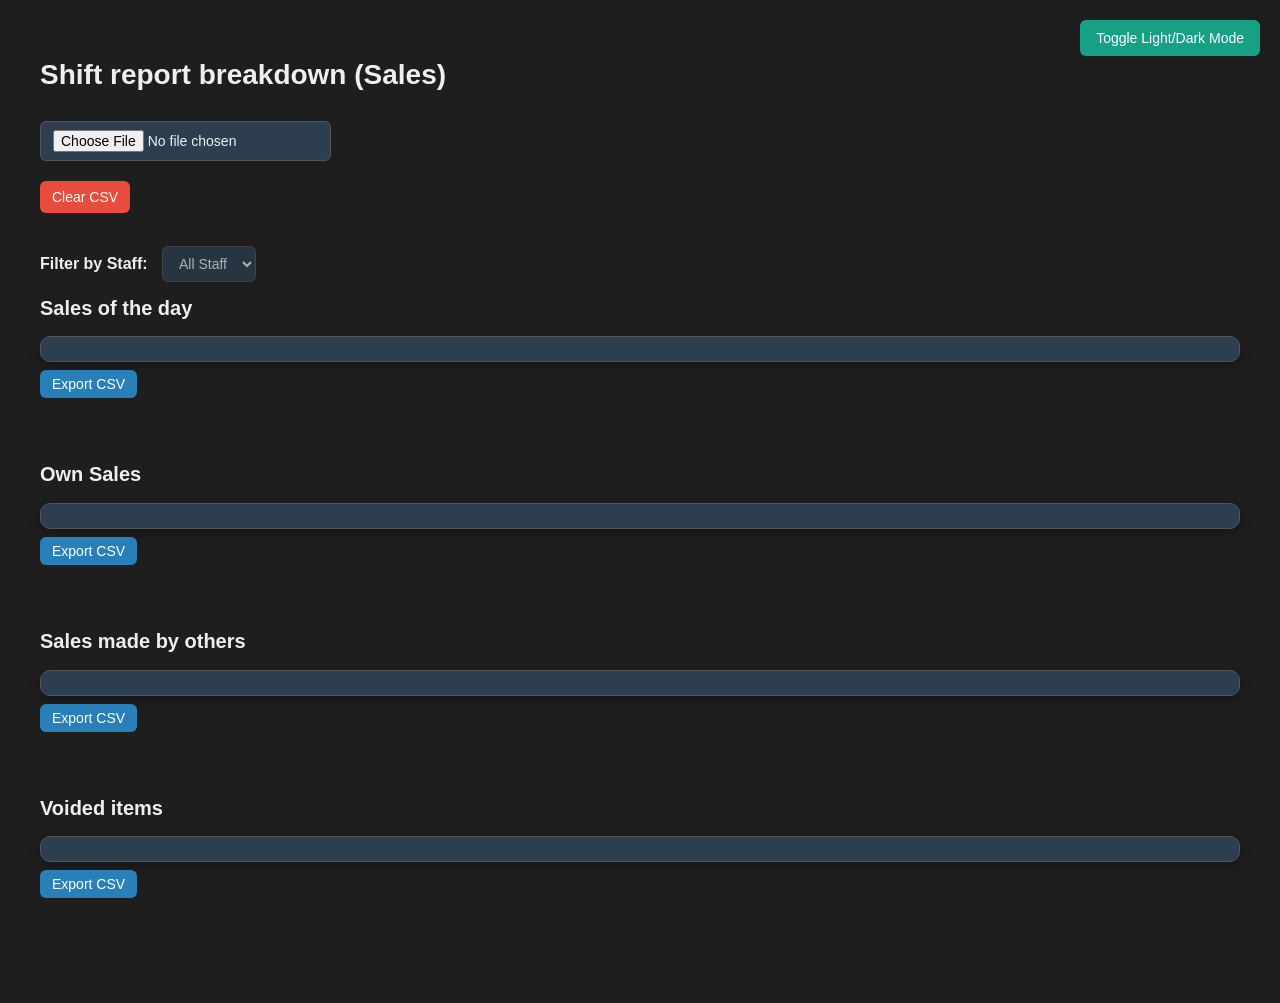
==== index.html @ 293da164 "Rename Shift report breakdown (Sales).html to index.html" ====
<!DOCTYPE html>
<html lang="en">
<head>
  <meta charset="UTF-8" />
  <title>Shift report breakdown (Sales)</title>
  <style>
    body {
      font-family: 'Segoe UI', Tahoma, Geneva, Verdana, sans-serif;
      background: #1e1e1e;
      color: #ecf0f1;
      margin: 0;
      padding: 40px;
      transition: all 0.3s ease;
    }

    h1 { margin-bottom: 30px; font-size: 28px; color: inherit; }

    input[type="file"], select, button {
      margin-bottom: 15px;
      padding: 8px 12px;
      font-size: 14px;
      border-radius: 6px;
      border: 1px solid #555;
      background-color: #2c3e50;
      color: #ecf0f1;
      transition: all 0.3s ease;
    }

    label { margin-right: 10px; font-weight: bold; }

    button#clearCsv { background-color: #e74c3c; color: #fff; border: none; cursor: pointer; display: block; margin-top: 5px; }
    button#clearCsv:hover { background-color: #c0392b; }

    button#toggleTheme { position: fixed; top: 20px; right: 20px; background-color: #16a085; color: #fff; border: none; padding: 10px 16px; border-radius: 6px; cursor: pointer; z-index: 1000; transition: all 0.3s ease; }
    button#toggleTheme:hover { background-color: #13876a; }

    .table-section { margin-bottom: 50px; }
    .table-section h2 { margin-top: 0; font-size: 20px; display: flex; align-items: center; color: inherit; }
    .table-total { font-size: 20px; font-weight: bold; margin-left: 12px; color: #16a085; }

    .table-container { overflow-x: auto; overflow-y: auto; max-height: 400px; background: #2c3e50; border-radius: 10px; box-shadow: 0 4px 12px rgba(0,0,0,0.3); padding: 12px; border: 1px solid #555; transition: all 0.3s ease; }

    table { width: 100%; border-collapse: collapse; font-size: 14px; color: inherit; }
    th, td { border: 1px solid #555; padding: 8px 10px; text-align: left; white-space: nowrap; }
    th { background-color: #34495e; color: inherit; position: sticky; top: 0; z-index: 1; }
    tr:nth-child(even) { background-color: #3c4a5a; }
    tr.totals-row td { font-weight: bold; background-color: #1f2a36; }

    .export-btn { margin-top: 8px; padding: 6px 12px; background-color: #2980b9; color: #fff; border: none; border-radius: 6px; cursor: pointer; font-size: 14px; }
    .export-btn:hover { background-color: #1c5980; }

    body.light-mode { background: #f4f4f4; color: #2c3e50; }
    body.light-mode input[type="file"], body.light-mode select, body.light-mode button { background-color: #ecf0f1; color: #2c3e50; border: 1px solid #ccc; }
    body.light-mode button#clearCsv { background-color: #e74c3c; color: #fff; }
    body.light-mode button#clearCsv:hover { background-color: #c0392b; }
    body.light-mode .table-container { background-color: #fff; border: 1px solid #ccc; }
    body.light-mode th { background-color: #bdc3c7; color: #2c3e50; }
    body.light-mode tr:nth-child(even) { background-color: #e1e5e8; }
    body.light-mode tr.totals-row td { background-color: #d0d3d4; }
  </style>
</head>
<body>

<button id="toggleTheme">Toggle Light/Dark Mode</button>
<h1>Shift report breakdown (Sales)</h1>
<input type="file" id="csvFileInput" accept=".csv" />
<button id="clearCsv">Clear CSV</button><br>
<label for="staffFilter">Filter by Staff:</label>
<select id="staffFilter" disabled><option value="">All Staff</option></select>

<div class="table-section">
  <h2>Sales of the day<span id="salesOfDayGrandTotal" class="table-total"></span></h2>
  <div class="table-container"><table id="csvTableAggregated"></table></div>
  <button class="export-btn" onclick="exportTableToCSV('csvTableAggregated','sales_of_day.csv')">Export CSV</button>
</div>

<div class="table-section">
  <h2>Own Sales<span id="uniqueAccountGrandTotal" class="table-total"></span></h2>
  <div class="table-container"><table id="csvTable"></table></div>
  <button class="export-btn" onclick="exportTableToCSV('csvTable','own_sales.csv')">Export CSV</button>
</div>

<div class="table-section">
  <h2>Sales made by others<span id="aggregatedExcludingGrandTotal" class="table-total"></span></h2>
  <div class="table-container"><table id="csvTableExcludingStaff"></table></div>
  <button class="export-btn" onclick="exportTableToCSV('csvTableExcludingStaff','sales_others.csv')">Export CSV</button>
</div>

<div class="table-section">
  <h2>Voided items<span id="voidTableGrandTotal" class="table-total"></span></h2>
  <div class="table-container"><table id="csvTableVoid"></table></div>
  <button class="export-btn" onclick="exportTableToCSV('csvTableVoid','voided_items.csv')">Export CSV</button>
</div>

<script>
// Dark mode default
document.body.classList.remove('light-mode');
document.getElementById('toggleTheme').onclick = () => { document.body.classList.toggle('light-mode'); };

let allRows = [];
let staffColumnIndex, accountColumnIndex, typeColumnIndex, finalPriceColumnIndex;
const columnsToDisplay = ["Account","FinalPrice","Discount","Loss","Comp","Charge"];
let columnIndicesToSum = {};

const csvFileInput = document.getElementById('csvFileInput');
const staffFilter = document.getElementById('staffFilter');
const totalSpans = {
  sales: document.getElementById('salesOfDayGrandTotal'),
  own: document.getElementById('uniqueAccountGrandTotal'),
  others: document.getElementById('aggregatedExcludingGrandTotal'),
  void: document.getElementById('voidTableGrandTotal')
};

function parseCSV(text){
  const rows=[];
  let currentRow=[], currentValue='', insideQuotes=false;
  for(let i=0;i<text.length;i++){
    const char=text[i], nextChar=text[i+1];
    if(char === '"' && insideQuotes && nextChar === '"'){ currentValue += '"'; i++; }
    else if(char === '"'){ insideQuotes = !insideQuotes; }
    else if(char===',' && !insideQuotes){ currentRow.push(currentValue); currentValue=''; }
    else if((char==='\n' || char==='\r') && !insideQuotes){
      if(currentValue || currentRow.length){ currentRow.push(currentValue); rows.push(currentRow); currentRow=[]; currentValue=''; }
    }
    else currentValue+=char;
  }
  if(currentValue || currentRow.length){ currentRow.push(currentValue); rows.push(currentRow); }
  return rows;
}

function setupStaffFilter(rows){
  staffColumnIndex = rows[0].indexOf("Staff");
  if(staffColumnIndex===-1) return;
  const staffSet = new Set(rows.slice(1).map(r=>r[staffColumnIndex]).filter(v=>v));
  staffFilter.innerHTML='<option value="">All Staff</option>';
  Array.from(staffSet).sort().forEach(staff=>{
    const option=document.createElement('option');
    option.value=staff; option.textContent=staff.replace(/\s*\([^)]*\)/g,'');
    staffFilter.appendChild(option);
  });
  staffFilter.disabled=false;
  staffFilter.onchange = ()=>renderAllTables(allRows);
}

function renderAllTables(rows){
  if(!rows.length) return;
  accountColumnIndex=rows[0].indexOf("Account");
  staffColumnIndex=rows[0].indexOf("Staff");
  typeColumnIndex=rows[0].indexOf("Type");
  columnIndicesToSum={};
  columnsToDisplay.slice(1).forEach(col=>columnIndicesToSum[col]=rows[0].indexOf(col));
  const selectedStaff = staffFilter.value;
  const displayAccounts = new Set(
    selectedStaff ? rows.slice(1).filter(r=>r[staffColumnIndex]===selectedStaff && r[typeColumnIndex]?.trim().toUpperCase()!=='VOID').map(r=>r[accountColumnIndex])
    : rows.slice(1).filter(r=>r[typeColumnIndex]?.trim().toUpperCase()!=='VOID').map(r=>r[accountColumnIndex])
  );

  renderAggregatedGeneric(rows,'csvTableAggregated', r=>displayAccounts.has(r[accountColumnIndex]) && r[typeColumnIndex]?.trim().toUpperCase()!=='VOID', totalSpans.sales);
  renderAggregatedGeneric(rows,'csvTable', r=>r[staffColumnIndex]===selectedStaff && r[typeColumnIndex]?.trim().toUpperCase()!=='VOID', totalSpans.own);
  renderAggregatedGeneric(rows,'csvTableExcludingStaff', r=>displayAccounts.has(r[accountColumnIndex]) && r[staffColumnIndex]!==selectedStaff && r[typeColumnIndex]?.trim().toUpperCase()!=='VOID', totalSpans.others);
  renderVoidTable(rows, selectedStaff, totalSpans.void);
}

function renderAggregatedGeneric(rows, tableId, includeFn, totalSpan){
  const table=document.getElementById(tableId);
  table.innerHTML='';
  const accountMap=new Map();
  rows.slice(1).filter(includeFn).forEach(row=>{
    const accountValue=row[accountColumnIndex];
    if(!accountValue) return;
    if(!accountMap.has(accountValue)){
      accountMap.set(accountValue, {});
      columnsToDisplay.slice(1).forEach(col=>{
        const idx=columnIndicesToSum[col];
        accountMap.get(accountValue)[col]=idx!==-1?parseFloat(row[idx])||0:0;
      });
    } else {
      const obj=accountMap.get(accountValue);
      columnsToDisplay.slice(1).forEach(col=>{
        const idx=columnIndicesToSum[col];
        if(idx!==-1) obj[col]+=parseFloat(row[idx])||0;
      });
    }
  });

  const thead=document.createElement('thead');
  const headerRow=document.createElement('tr');
  columnsToDisplay.forEach(col=>{const th=document.createElement('th'); th.textContent=col; headerRow.appendChild(th);});
  thead.appendChild(headerRow); table.appendChild(thead);

  const tbody=document.createElement('tbody');
  let grandTotals={FinalPrice:0, Discount:0, Loss:0, Comp:0, Charge:0};

  // Totals row as second row
  const totalsTr=document.createElement('tr'); totalsTr.classList.add('totals-row');
  columnsToDisplay.forEach(col=>{
    const td=document.createElement('td');
    td.textContent=col==='Account'?'Totals':0;
    totalsTr.appendChild(td);
  });
  tbody.appendChild(totalsTr);

  accountMap.forEach((values, accountValue)=>{
    const tr=document.createElement('tr');
    columnsToDisplay.forEach(col=>{
      const td=document.createElement('td');
      td.textContent=col==='Account'?accountValue:values[col].toFixed(2);
      tr.appendChild(td);
      if(col!=='Account') grandTotals[col]+=values[col];
    });
    tbody.appendChild(tr);
  });

  // Update totals row with correct sums
  const totalsRow = tbody.querySelector('tr.totals-row');
  columnsToDisplay.slice(1).forEach((col, idx)=>{ totalsRow.children[idx+1].textContent = grandTotals[col].toFixed(2); });

  table.appendChild(tbody);
  totalSpan.textContent=Object.values(grandTotals).reduce((a,b)=>a+b,0).toFixed(2);
}

function renderVoidTable(rows, selectedStaff, totalSpan){
  if(!rows.length) return;
  accountColumnIndex=rows[0].indexOf("Account");
  typeColumnIndex=rows[0].indexOf("Type");
  finalPriceColumnIndex=rows[0].indexOf("FinalPrice");
  staffColumnIndex=rows[0].indexOf("Staff");
  if(accountColumnIndex===-1 || typeColumnIndex===-1 || finalPriceColumnIndex===-1) return;

  const table=document.getElementById('csvTableVoid');
  table.innerHTML='';
  const thead=document.createElement('thead');
  const headerRow=document.createElement('tr');
  ['Account','FinalPrice'].forEach(text=>{const th=document.createElement('th'); th.textContent=text; headerRow.appendChild(th);});
  thead.appendChild(headerRow); table.appendChild(thead);

  const tbody=document.createElement('tbody');
  let grandTotal=0;
  const voidMap=new Map();
  rows.slice(1).forEach(row=>{
    if(row[typeColumnIndex]?.trim().toUpperCase()!=='VOID') return;
    if(selectedStaff && row[staffColumnIndex]!==selectedStaff) return;
    const account=row[accountColumnIndex];
    if(!account) return;
    const finalPrice=parseFloat(row[finalPriceColumnIndex])||0;
    voidMap.set(account,(voidMap.get(account)||0)+finalPrice);
    grandTotal+=finalPrice;
  });

  const totalsTr=document.createElement('tr'); totalsTr.classList.add('totals-row');
  ['Totals', grandTotal.toFixed(2)].forEach(text=>{const td=document.createElement('td'); td.textContent=text; totalsTr.appendChild(td);});
  tbody.appendChild(totalsTr);

  voidMap.forEach((val, account)=>{
    const tr=document.createElement('tr');
    [account,val.toFixed(2)].forEach(text=>{const td=document.createElement('td'); td.textContent=text; tr.appendChild(td);});
    tbody.appendChild(tr);
  });
  table.appendChild(tbody);
  totalSpan.textContent=grandTotal.toFixed(2);
}

csvFileInput.addEventListener('change', e=>{
  const file=e.target.files[0];
  if(!file) return;
  const reader=new FileReader();
  reader.onload=ev=>{ allRows=parseCSV(ev.target.result); setupStaffFilter(allRows); renderAllTables(allRows); };
  reader.readAsText(file);
});

document.getElementById('clearCsv').onclick=()=>{
  allRows=[]; csvFileInput.value='';
  staffFilter.innerHTML='<option value="">All Staff</option>'; staffFilter.disabled=true;
  ['csvTableAggregated','csvTable','csvTableExcludingStaff','csvTableVoid'].forEach(id=>document.getElementById(id).innerHTML='');
  Object.values(totalSpans).forEach(span=>span.textContent='');
};

function exportTableToCSV(tableId, filename){
  const table=document.getElementById(tableId);
  const rows=Array.from(table.querySelectorAll('tr'));
  const csv=rows.map(r=>Array.from(r.querySelectorAll('th,td')).map(c=>c.textContent).join(',')).join('\n');
  const blob=new Blob([csv],{type:'text/csv'});
  const link=document.createElement('a');
  link.href=URL.createObjectURL(blob);
  link.download=filename;
  link.click();
} 
</script>

</body>
</html>
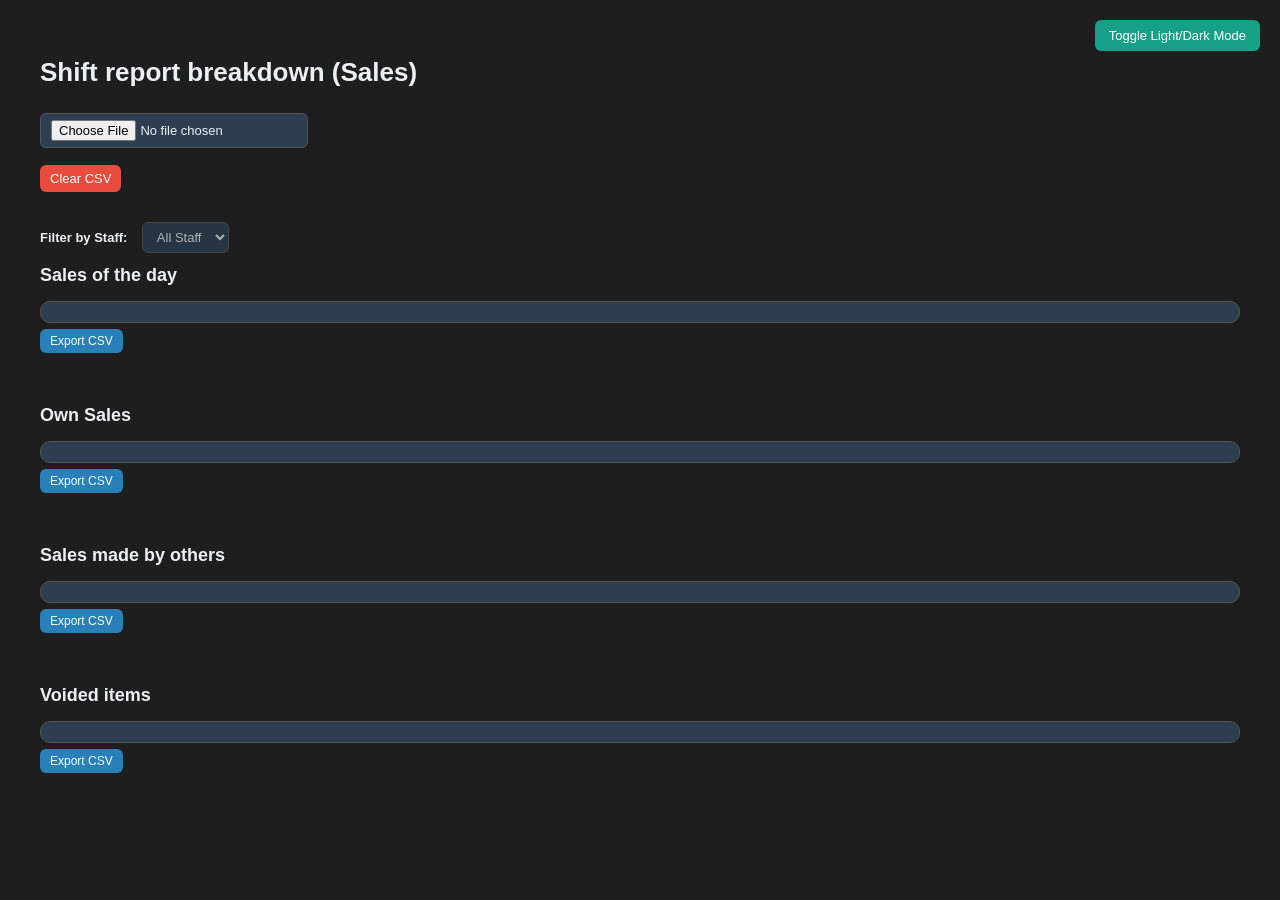
==== commit 42f064ea: "Update index.html" ====
--- a/index.html
+++ b/index.html
@@ -3,6 +3,7 @@
 <head>
   <meta charset="UTF-8" />
   <title>Shift report breakdown (Sales)</title>
+
   <style>
     body {
       font-family: 'Segoe UI', Tahoma, Geneva, Verdana, sans-serif;
@@ -13,60 +14,171 @@
       transition: all 0.3s ease;
     }
 
-    h1 { margin-bottom: 30px; font-size: 28px; color: inherit; }
+    h1 {
+      margin-bottom: 25px;
+      font-size: 26px;
+    }
 
     input[type="file"], select, button {
-      margin-bottom: 15px;
-      padding: 8px 12px;
-      font-size: 14px;
+      margin-bottom: 12px;
+      padding: 6px 10px;
+      font-size: 13px;
       border-radius: 6px;
       border: 1px solid #555;
       background-color: #2c3e50;
       color: #ecf0f1;
-      transition: all 0.3s ease;
-    }
-
-    label { margin-right: 10px; font-weight: bold; }
-
-    button#clearCsv { background-color: #e74c3c; color: #fff; border: none; cursor: pointer; display: block; margin-top: 5px; }
-    button#clearCsv:hover { background-color: #c0392b; }
-
-    button#toggleTheme { position: fixed; top: 20px; right: 20px; background-color: #16a085; color: #fff; border: none; padding: 10px 16px; border-radius: 6px; cursor: pointer; z-index: 1000; transition: all 0.3s ease; }
-    button#toggleTheme:hover { background-color: #13876a; }
-
-    .table-section { margin-bottom: 50px; }
-    .table-section h2 { margin-top: 0; font-size: 20px; display: flex; align-items: center; color: inherit; }
-    .table-total { font-size: 20px; font-weight: bold; margin-left: 12px; color: #16a085; }
-
-    .table-container { overflow-x: auto; overflow-y: auto; max-height: 400px; background: #2c3e50; border-radius: 10px; box-shadow: 0 4px 12px rgba(0,0,0,0.3); padding: 12px; border: 1px solid #555; transition: all 0.3s ease; }
-
-    table { width: 100%; border-collapse: collapse; font-size: 14px; color: inherit; }
-    th, td { border: 1px solid #555; padding: 8px 10px; text-align: left; white-space: nowrap; }
-    th { background-color: #34495e; color: inherit; position: sticky; top: 0; z-index: 1; }
-    tr:nth-child(even) { background-color: #3c4a5a; }
-    tr.totals-row td { font-weight: bold; background-color: #1f2a36; }
-
-    .export-btn { margin-top: 8px; padding: 6px 12px; background-color: #2980b9; color: #fff; border: none; border-radius: 6px; cursor: pointer; font-size: 14px; }
-    .export-btn:hover { background-color: #1c5980; }
-
-    body.light-mode { background: #f4f4f4; color: #2c3e50; }
-    body.light-mode input[type="file"], body.light-mode select, body.light-mode button { background-color: #ecf0f1; color: #2c3e50; border: 1px solid #ccc; }
-    body.light-mode button#clearCsv { background-color: #e74c3c; color: #fff; }
-    body.light-mode button#clearCsv:hover { background-color: #c0392b; }
-    body.light-mode .table-container { background-color: #fff; border: 1px solid #ccc; }
-    body.light-mode th { background-color: #bdc3c7; color: #2c3e50; }
-    body.light-mode tr:nth-child(even) { background-color: #e1e5e8; }
-    body.light-mode tr.totals-row td { background-color: #d0d3d4; }
+    }
+
+    label {
+      margin-right: 10px;
+      font-weight: bold;
+      font-size: 13px;
+    }
+
+    button#clearCsv {
+      background-color: #e74c3c;
+      color: #fff;
+      border: none;
+      cursor: pointer;
+      display: block;
+      margin-top: 5px;
+    }
+
+    button#toggleTheme {
+      position: fixed;
+      top: 20px;
+      right: 20px;
+      background-color: #16a085;
+      color: #fff;
+      border: none;
+      padding: 8px 14px;
+      border-radius: 6px;
+      cursor: pointer;
+      z-index: 1000;
+    }
+
+    .table-section {
+      margin-bottom: 40px;
+    }
+
+    .table-section h2 {
+      margin-top: 0;
+      font-size: 18px;
+      display: flex;
+      align-items: center;
+    }
+
+    .table-total {
+      font-size: 18px;
+      font-weight: bold;
+      margin-left: 10px;
+      color: #16a085;
+    }
+
+    .table-container {
+      overflow-x: auto;
+      overflow-y: auto;
+      max-height: 380px;
+      background: #2c3e50;
+      border-radius: 10px;
+      padding: 10px;
+      border: 1px solid #555;
+      position: relative;
+    }
+
+    table {
+      width: 100%;
+      border-collapse: collapse;
+      font-size: 12px;
+    }
+
+    th, td {
+      border: 1px solid #555;
+      padding: 4px 6px;
+      text-align: left;
+      white-space: nowrap;
+    }
+
+    th {
+      background-color: #34495e;
+      position: sticky;
+      top: 0;
+      z-index: 2;
+    }
+
+    tr:nth-child(even) {
+      background-color: #3c4a5a;
+    }
+
+    /* Sticky totals row below the header with no top padding */
+    tr.totals-row td {
+      font-weight: bold;
+      background-color: #1f2a36;
+      position: sticky;
+      top: 26px; /* same as header height */
+      z-index: 1;
+      padding-top: 0;
+      padding-bottom: 4px; /* bottom padding for spacing */
+    }
+
+    .export-btn {
+      margin-top: 6px;
+      padding: 5px 10px;
+      background-color: #2980b9;
+      color: #fff;
+      border: none;
+      border-radius: 6px;
+      cursor: pointer;
+      font-size: 12px;
+    }
+
+    /* LIGHT MODE */
+    body.light-mode {
+      background: #f4f4f4;
+      color: #2c3e50;
+    }
+
+    body.light-mode input[type="file"],
+    body.light-mode select,
+    body.light-mode button {
+      background-color: #ecf0f1;
+      color: #2c3e50;
+      border: 1px solid #ccc;
+    }
+
+    body.light-mode .table-container {
+      background-color: #fff;
+      border: 1px solid #ccc;
+    }
+
+    body.light-mode th {
+      background-color: #bdc3c7;
+      color: #2c3e50;
+    }
+
+    body.light-mode tr:nth-child(even) {
+      background-color: #e1e5e8;
+    }
+
+    body.light-mode tr.totals-row td {
+      background-color: #d0d3d4;
+    }
   </style>
 </head>
+
 <body>
 
 <button id="toggleTheme">Toggle Light/Dark Mode</button>
+
 <h1>Shift report breakdown (Sales)</h1>
+
 <input type="file" id="csvFileInput" accept=".csv" />
 <button id="clearCsv">Clear CSV</button><br>
+
 <label for="staffFilter">Filter by Staff:</label>
-<select id="staffFilter" disabled><option value="">All Staff</option></select>
+<select id="staffFilter" disabled>
+  <option value="">All Staff</option>
+</select>
 
 <div class="table-section">
   <h2>Sales of the day<span id="salesOfDayGrandTotal" class="table-total"></span></h2>
@@ -93,9 +205,11 @@
 </div>
 
 <script>
-// Dark mode default
+// DARK MODE DEFAULT
 document.body.classList.remove('light-mode');
-document.getElementById('toggleTheme').onclick = () => { document.body.classList.toggle('light-mode'); };
+document.getElementById('toggleTheme').onclick = () => {
+  document.body.classList.toggle('light-mode');
+};
 
 let allRows = [];
 let staffColumnIndex, accountColumnIndex, typeColumnIndex, finalPriceColumnIndex;
@@ -104,6 +218,7 @@
 
 const csvFileInput = document.getElementById('csvFileInput');
 const staffFilter = document.getElementById('staffFilter');
+
 const totalSpans = {
   sales: document.getElementById('salesOfDayGrandTotal'),
   own: document.getElementById('uniqueAccountGrandTotal'),
@@ -111,6 +226,7 @@
   void: document.getElementById('voidTableGrandTotal')
 };
 
+/* CSV PARSER */
 function parseCSV(text){
   const rows=[];
   let currentRow=[], currentValue='', insideQuotes=false;
@@ -121,38 +237,52 @@
     else if(char===',' && !insideQuotes){ currentRow.push(currentValue); currentValue=''; }
     else if((char==='\n' || char==='\r') && !insideQuotes){
       if(currentValue || currentRow.length){ currentRow.push(currentValue); rows.push(currentRow); currentRow=[]; currentValue=''; }
-    }
-    else currentValue+=char;
+    } else currentValue+=char;
   }
   if(currentValue || currentRow.length){ currentRow.push(currentValue); rows.push(currentRow); }
   return rows;
 }
 
+/* STAFF FILTER */
 function setupStaffFilter(rows){
   staffColumnIndex = rows[0].indexOf("Staff");
   if(staffColumnIndex===-1) return;
+
   const staffSet = new Set(rows.slice(1).map(r=>r[staffColumnIndex]).filter(v=>v));
   staffFilter.innerHTML='<option value="">All Staff</option>';
+
   Array.from(staffSet).sort().forEach(staff=>{
     const option=document.createElement('option');
-    option.value=staff; option.textContent=staff.replace(/\s*\([^)]*\)/g,'');
+    option.value=staff;
+    option.textContent=staff.replace(/\s*\([^)]*\)/g,'');
     staffFilter.appendChild(option);
   });
+
   staffFilter.disabled=false;
   staffFilter.onchange = ()=>renderAllTables(allRows);
 }
 
+/* TABLE RENDERING */
 function renderAllTables(rows){
   if(!rows.length) return;
+
   accountColumnIndex=rows[0].indexOf("Account");
   staffColumnIndex=rows[0].indexOf("Staff");
   typeColumnIndex=rows[0].indexOf("Type");
+
   columnIndicesToSum={};
-  columnsToDisplay.slice(1).forEach(col=>columnIndicesToSum[col]=rows[0].indexOf(col));
+  columnsToDisplay.slice(1).forEach(col=>{
+    columnIndicesToSum[col]=rows[0].indexOf(col);
+  });
+
   const selectedStaff = staffFilter.value;
+
   const displayAccounts = new Set(
-    selectedStaff ? rows.slice(1).filter(r=>r[staffColumnIndex]===selectedStaff && r[typeColumnIndex]?.trim().toUpperCase()!=='VOID').map(r=>r[accountColumnIndex])
-    : rows.slice(1).filter(r=>r[typeColumnIndex]?.trim().toUpperCase()!=='VOID').map(r=>r[accountColumnIndex])
+    selectedStaff
+      ? rows.slice(1).filter(r=>r[staffColumnIndex]===selectedStaff && r[typeColumnIndex]?.trim().toUpperCase()!=='VOID')
+          .map(r=>r[accountColumnIndex])
+      : rows.slice(1).filter(r=>r[typeColumnIndex]?.trim().toUpperCase()!=='VOID')
+          .map(r=>r[accountColumnIndex])
   );
 
   renderAggregatedGeneric(rows,'csvTableAggregated', r=>displayAccounts.has(r[accountColumnIndex]) && r[typeColumnIndex]?.trim().toUpperCase()!=='VOID', totalSpans.sales);
@@ -161,21 +291,23 @@
   renderVoidTable(rows, selectedStaff, totalSpans.void);
 }
 
+/* AGGREGATED TABLE */
 function renderAggregatedGeneric(rows, tableId, includeFn, totalSpan){
   const table=document.getElementById(tableId);
   table.innerHTML='';
+
   const accountMap=new Map();
   rows.slice(1).filter(includeFn).forEach(row=>{
-    const accountValue=row[accountColumnIndex];
-    if(!accountValue) return;
-    if(!accountMap.has(accountValue)){
-      accountMap.set(accountValue, {});
+    const account=row[accountColumnIndex];
+    if(!account) return;
+    if(!accountMap.has(account)){
+      accountMap.set(account,{});
       columnsToDisplay.slice(1).forEach(col=>{
         const idx=columnIndicesToSum[col];
-        accountMap.get(accountValue)[col]=idx!==-1?parseFloat(row[idx])||0:0;
+        accountMap.get(account)[col]=idx!==-1?parseFloat(row[idx])||0:0;
       });
     } else {
-      const obj=accountMap.get(accountValue);
+      const obj=accountMap.get(account);
       columnsToDisplay.slice(1).forEach(col=>{
         const idx=columnIndicesToSum[col];
         if(idx!==-1) obj[col]+=parseFloat(row[idx])||0;
@@ -185,106 +317,142 @@
 
   const thead=document.createElement('thead');
   const headerRow=document.createElement('tr');
-  columnsToDisplay.forEach(col=>{const th=document.createElement('th'); th.textContent=col; headerRow.appendChild(th);});
-  thead.appendChild(headerRow); table.appendChild(thead);
+  columnsToDisplay.forEach(col=>{
+    const th=document.createElement('th');
+    th.textContent=col;
+    headerRow.appendChild(th);
+  });
+  thead.appendChild(headerRow);
+  table.appendChild(thead);
 
   const tbody=document.createElement('tbody');
+
   let grandTotals={FinalPrice:0, Discount:0, Loss:0, Comp:0, Charge:0};
 
-  // Totals row as second row
-  const totalsTr=document.createElement('tr'); totalsTr.classList.add('totals-row');
+  const totalsTr=document.createElement('tr');
+  totalsTr.classList.add('totals-row');
+
   columnsToDisplay.forEach(col=>{
     const td=document.createElement('td');
-    td.textContent=col==='Account'?'Totals':0;
+    td.textContent=col==='Account'?'Totals':'0';
     totalsTr.appendChild(td);
   });
+
   tbody.appendChild(totalsTr);
 
-  accountMap.forEach((values, accountValue)=>{
+  accountMap.forEach((vals, acc)=>{
     const tr=document.createElement('tr');
     columnsToDisplay.forEach(col=>{
       const td=document.createElement('td');
-      td.textContent=col==='Account'?accountValue:values[col].toFixed(2);
+      td.textContent=col==='Account'?acc:vals[col].toFixed(2);
       tr.appendChild(td);
-      if(col!=='Account') grandTotals[col]+=values[col];
+      if(col!=='Account') grandTotals[col]+=vals[col];
     });
     tbody.appendChild(tr);
   });
 
-  // Update totals row with correct sums
-  const totalsRow = tbody.querySelector('tr.totals-row');
-  columnsToDisplay.slice(1).forEach((col, idx)=>{ totalsRow.children[idx+1].textContent = grandTotals[col].toFixed(2); });
+  columnsToDisplay.slice(1).forEach((col,i)=>{
+    totalsTr.children[i+1].textContent=grandTotals[col].toFixed(2);
+  });
 
   table.appendChild(tbody);
   totalSpan.textContent=Object.values(grandTotals).reduce((a,b)=>a+b,0).toFixed(2);
 }
 
+/* VOID TABLE */
 function renderVoidTable(rows, selectedStaff, totalSpan){
-  if(!rows.length) return;
+  const table=document.getElementById('csvTableVoid');
+  table.innerHTML='';
+
   accountColumnIndex=rows[0].indexOf("Account");
   typeColumnIndex=rows[0].indexOf("Type");
   finalPriceColumnIndex=rows[0].indexOf("FinalPrice");
   staffColumnIndex=rows[0].indexOf("Staff");
-  if(accountColumnIndex===-1 || typeColumnIndex===-1 || finalPriceColumnIndex===-1) return;
-
-  const table=document.getElementById('csvTableVoid');
-  table.innerHTML='';
+
   const thead=document.createElement('thead');
   const headerRow=document.createElement('tr');
-  ['Account','FinalPrice'].forEach(text=>{const th=document.createElement('th'); th.textContent=text; headerRow.appendChild(th);});
-  thead.appendChild(headerRow); table.appendChild(thead);
+  ['Account','FinalPrice'].forEach(t=>{
+    const th=document.createElement('th');
+    th.textContent=t;
+    headerRow.appendChild(th);
+  });
+  thead.appendChild(headerRow);
+  table.appendChild(thead);
 
   const tbody=document.createElement('tbody');
-  let grandTotal=0;
-  const voidMap=new Map();
-  rows.slice(1).forEach(row=>{
-    if(row[typeColumnIndex]?.trim().toUpperCase()!=='VOID') return;
-    if(selectedStaff && row[staffColumnIndex]!==selectedStaff) return;
-    const account=row[accountColumnIndex];
-    if(!account) return;
-    const finalPrice=parseFloat(row[finalPriceColumnIndex])||0;
-    voidMap.set(account,(voidMap.get(account)||0)+finalPrice);
-    grandTotal+=finalPrice;
-  });
-
-  const totalsTr=document.createElement('tr'); totalsTr.classList.add('totals-row');
-  ['Totals', grandTotal.toFixed(2)].forEach(text=>{const td=document.createElement('td'); td.textContent=text; totalsTr.appendChild(td);});
-  tbody.appendChild(totalsTr);
-
-  voidMap.forEach((val, account)=>{
+  let total=0;
+  const map=new Map();
+
+  rows.slice(1).forEach(r=>{
+    if(r[typeColumnIndex]?.trim().toUpperCase()!=='VOID') return;
+    if(selectedStaff && r[staffColumnIndex]!==selectedStaff) return;
+
+    const acc=r[accountColumnIndex];
+    const val=parseFloat(r[finalPriceColumnIndex])||0;
+    map.set(acc,(map.get(acc)||0)+val);
+    total+=val;
+  });
+
+  const totals=document.createElement('tr');
+  totals.classList.add('totals-row');
+  ['Totals',total.toFixed(2)].forEach(t=>{
+    const td=document.createElement('td');
+    td.textContent=t;
+    totals.appendChild(td);
+  });
+  tbody.appendChild(totals);
+
+  map.forEach((v,a)=>{
     const tr=document.createElement('tr');
-    [account,val.toFixed(2)].forEach(text=>{const td=document.createElement('td'); td.textContent=text; tr.appendChild(td);});
+    [a,v.toFixed(2)].forEach(t=>{
+      const td=document.createElement('td');
+      td.textContent=t;
+      tr.appendChild(td);
+    });
     tbody.appendChild(tr);
   });
+
   table.appendChild(tbody);
-  totalSpan.textContent=grandTotal.toFixed(2);
-}
-
+  totalSpan.textContent=total.toFixed(2);
+}
+
+/* EVENTS */
 csvFileInput.addEventListener('change', e=>{
   const file=e.target.files[0];
   if(!file) return;
+
   const reader=new FileReader();
-  reader.onload=ev=>{ allRows=parseCSV(ev.target.result); setupStaffFilter(allRows); renderAllTables(allRows); };
+  reader.onload=ev=>{
+    allRows=parseCSV(ev.target.result);
+    setupStaffFilter(allRows);
+    renderAllTables(allRows);
+  };
   reader.readAsText(file);
 });
 
 document.getElementById('clearCsv').onclick=()=>{
-  allRows=[]; csvFileInput.value='';
-  staffFilter.innerHTML='<option value="">All Staff</option>'; staffFilter.disabled=true;
-  ['csvTableAggregated','csvTable','csvTableExcludingStaff','csvTableVoid'].forEach(id=>document.getElementById(id).innerHTML='');
-  Object.values(totalSpans).forEach(span=>span.textContent='');
+  allRows=[];
+  csvFileInput.value='';
+  staffFilter.innerHTML='<option value="">All Staff</option>';
+  staffFilter.disabled=true;
+
+  ['csvTableAggregated','csvTable','csvTableExcludingStaff','csvTableVoid']
+    .forEach(id=>document.getElementById(id).innerHTML='');
+
+  Object.values(totalSpans).forEach(s=>s.textContent='');
 };
 
 function exportTableToCSV(tableId, filename){
   const table=document.getElementById(tableId);
-  const rows=Array.from(table.querySelectorAll('tr'));
-  const csv=rows.map(r=>Array.from(r.querySelectorAll('th,td')).map(c=>c.textContent).join(',')).join('\n');
+  const rows=[...table.querySelectorAll('tr')];
+  const csv=rows.map(r=>[...r.children].map(c=>c.textContent).join(',')).join('\n');
+
   const blob=new Blob([csv],{type:'text/csv'});
   const link=document.createElement('a');
   link.href=URL.createObjectURL(blob);
   link.download=filename;
   link.click();
-} 
+}
 </script>
 
 </body>
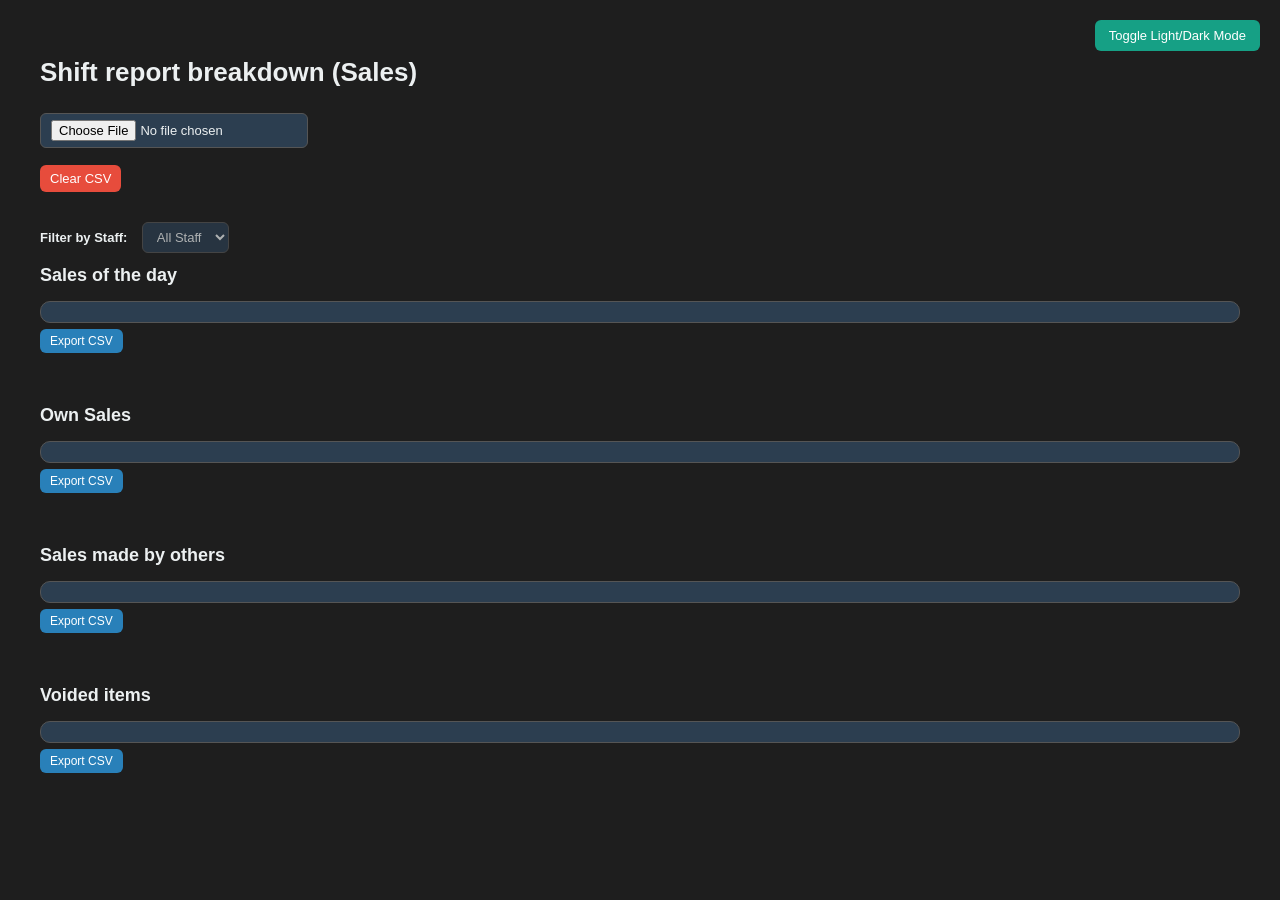
==== commit 85529be5: "Update index.html" ====
--- a/index.html
+++ b/index.html
@@ -115,9 +115,9 @@
       font-weight: bold;
       background-color: #1f2a36;
       position: sticky;
-      top: 26px; /* same as header height */
+      top: 23px; /* same as header height */
       z-index: 1;
-      padding-top: 0;
+      padding-top: 4px;
       padding-bottom: 4px; /* bottom padding for spacing */
     }
 
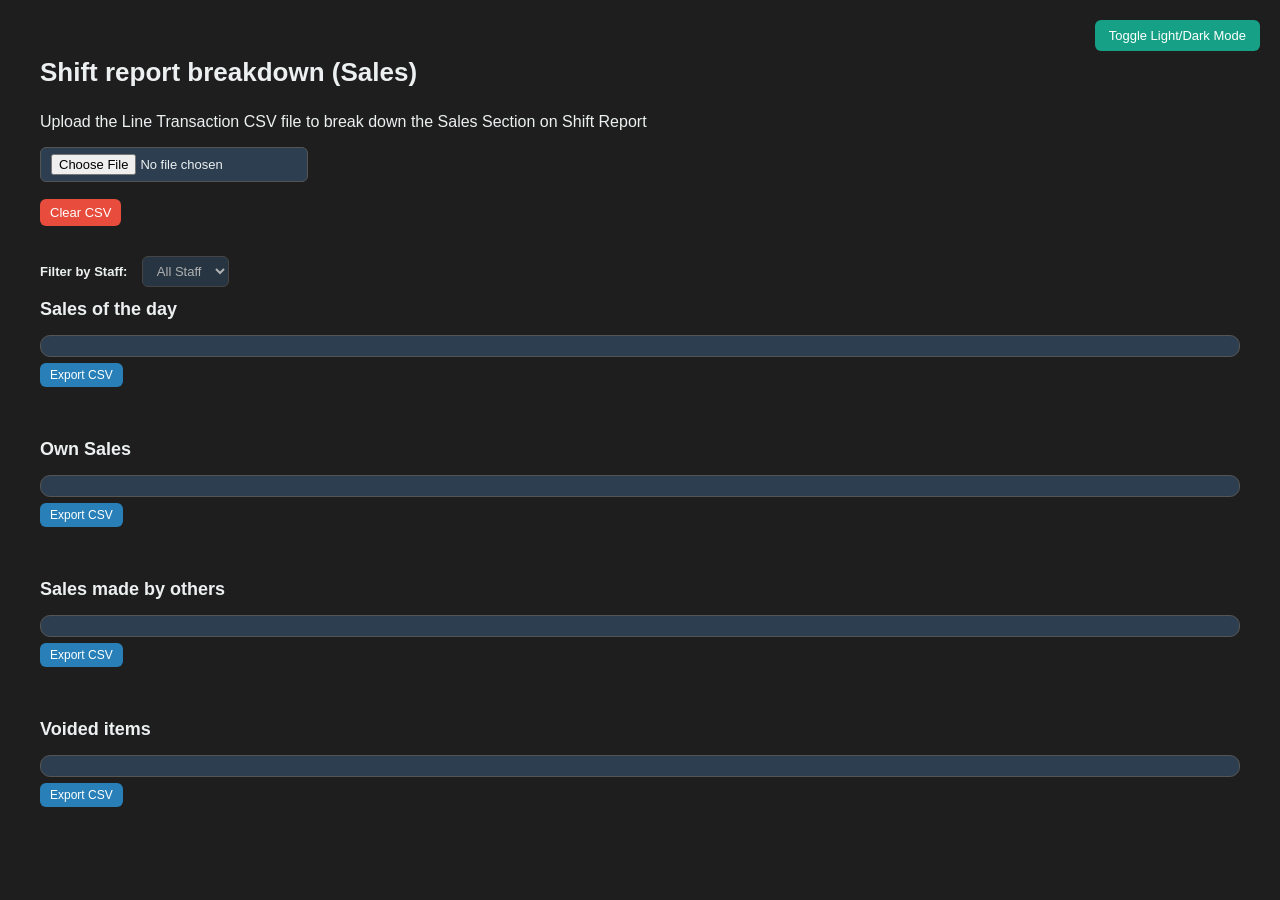
==== commit 00351be4: "Update index.html" ====
--- a/index.html
+++ b/index.html
@@ -171,6 +171,7 @@
 <button id="toggleTheme">Toggle Light/Dark Mode</button>
 
 <h1>Shift report breakdown (Sales)</h1>
+<p>Upload the Line Transaction CSV file to break down the Sales Section on Shift Report</p>
 
 <input type="file" id="csvFileInput" accept=".csv" />
 <button id="clearCsv">Clear CSV</button><br>
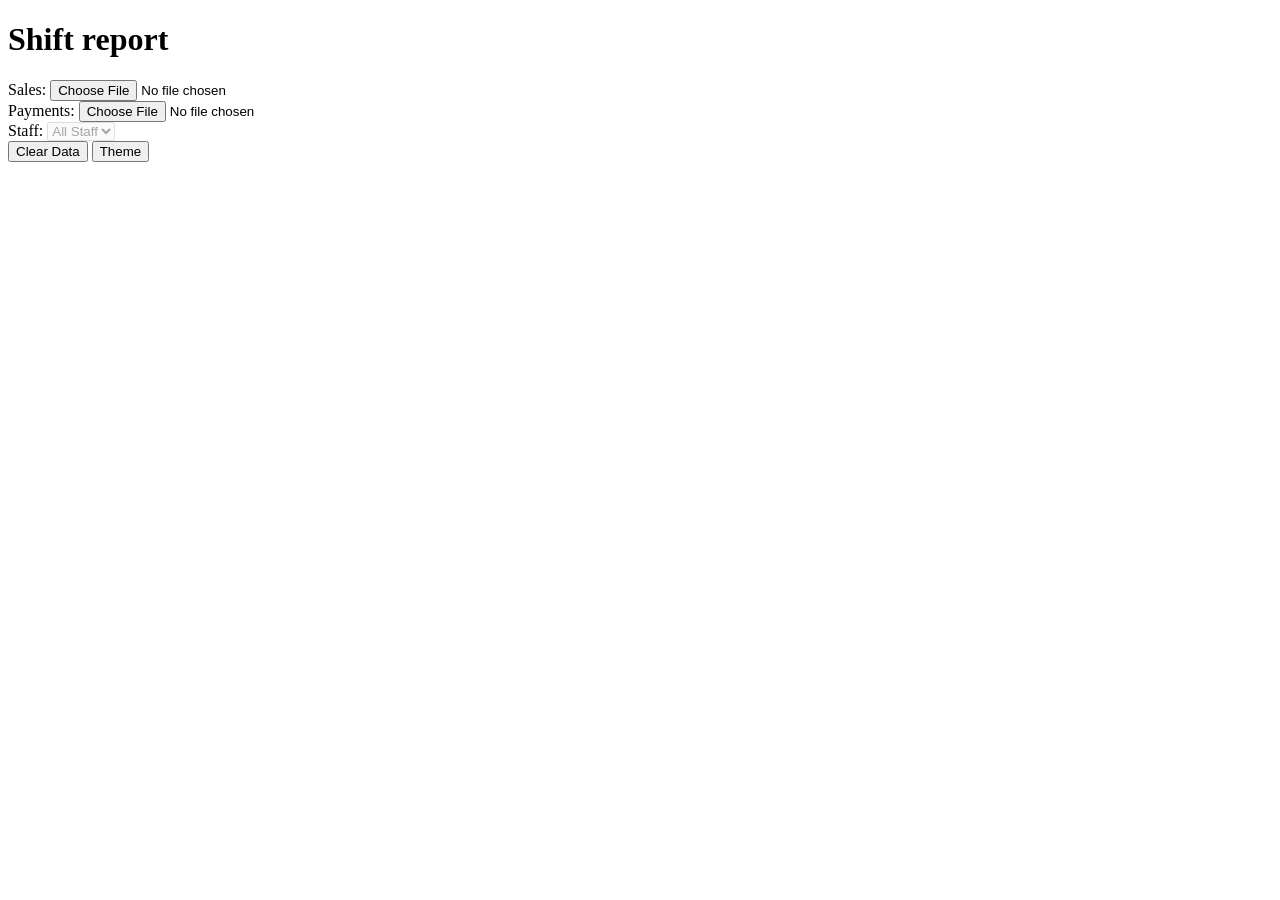
==== commit 7464e05e: "Update index.html" ====
--- a/index.html
+++ b/index.html
@@ -2,459 +2,53 @@
 <html lang="en">
 <head>
   <meta charset="UTF-8" />
-  <title>Shift report breakdown (Sales)</title>
-
-  <style>
-    body {
-      font-family: 'Segoe UI', Tahoma, Geneva, Verdana, sans-serif;
-      background: #1e1e1e;
-      color: #ecf0f1;
-      margin: 0;
-      padding: 40px;
-      transition: all 0.3s ease;
-    }
-
-    h1 {
-      margin-bottom: 25px;
-      font-size: 26px;
-    }
-
-    input[type="file"], select, button {
-      margin-bottom: 12px;
-      padding: 6px 10px;
-      font-size: 13px;
-      border-radius: 6px;
-      border: 1px solid #555;
-      background-color: #2c3e50;
-      color: #ecf0f1;
-    }
-
-    label {
-      margin-right: 10px;
-      font-weight: bold;
-      font-size: 13px;
-    }
-
-    button#clearCsv {
-      background-color: #e74c3c;
-      color: #fff;
-      border: none;
-      cursor: pointer;
-      display: block;
-      margin-top: 5px;
-    }
-
-    button#toggleTheme {
-      position: fixed;
-      top: 20px;
-      right: 20px;
-      background-color: #16a085;
-      color: #fff;
-      border: none;
-      padding: 8px 14px;
-      border-radius: 6px;
-      cursor: pointer;
-      z-index: 1000;
-    }
-
-    .table-section {
-      margin-bottom: 40px;
-    }
-
-    .table-section h2 {
-      margin-top: 0;
-      font-size: 18px;
-      display: flex;
-      align-items: center;
-    }
-
-    .table-total {
-      font-size: 18px;
-      font-weight: bold;
-      margin-left: 10px;
-      color: #16a085;
-    }
-
-    .table-container {
-      overflow-x: auto;
-      overflow-y: auto;
-      max-height: 380px;
-      background: #2c3e50;
-      border-radius: 10px;
-      padding: 10px;
-      border: 1px solid #555;
-      position: relative;
-    }
-
-    table {
-      width: 100%;
-      border-collapse: collapse;
-      font-size: 12px;
-    }
-
-    th, td {
-      border: 1px solid #555;
-      padding: 4px 6px;
-      text-align: left;
-      white-space: nowrap;
-    }
-
-    th {
-      background-color: #34495e;
-      position: sticky;
-      top: 0;
-      z-index: 2;
-    }
-
-    tr:nth-child(even) {
-      background-color: #3c4a5a;
-    }
-
-    /* Sticky totals row below the header with no top padding */
-    tr.totals-row td {
-      font-weight: bold;
-      background-color: #1f2a36;
-      position: sticky;
-      top: 23px; /* same as header height */
-      z-index: 1;
-      padding-top: 4px;
-      padding-bottom: 4px; /* bottom padding for spacing */
-    }
-
-    .export-btn {
-      margin-top: 6px;
-      padding: 5px 10px;
-      background-color: #2980b9;
-      color: #fff;
-      border: none;
-      border-radius: 6px;
-      cursor: pointer;
-      font-size: 12px;
-    }
-
-    /* LIGHT MODE */
-    body.light-mode {
-      background: #f4f4f4;
-      color: #2c3e50;
-    }
-
-    body.light-mode input[type="file"],
-    body.light-mode select,
-    body.light-mode button {
-      background-color: #ecf0f1;
-      color: #2c3e50;
-      border: 1px solid #ccc;
-    }
-
-    body.light-mode .table-container {
-      background-color: #fff;
-      border: 1px solid #ccc;
-    }
-
-    body.light-mode th {
-      background-color: #bdc3c7;
-      color: #2c3e50;
-    }
-
-    body.light-mode tr:nth-child(even) {
-      background-color: #e1e5e8;
-    }
-
-    body.light-mode tr.totals-row td {
-      background-color: #d0d3d4;
-    }
-  </style>
+  <meta name="viewport" content="width=device-width, initial-scale=1.0">
+  <title>Shift Report Breakdown</title>
+  <link rel="stylesheet" href="style.css">
 </head>
-
 <body>
 
-<button id="toggleTheme">Toggle Light/Dark Mode</button>
+  <div class="top-bar">
+    <h1>Shift report</h1>
+    
+    <div class="control-group">
+      <label for="csvFileInput">Sales:</label>
+      <input type="file" id="csvFileInput" accept=".csv" />
+    </div>
 
-<h1>Shift report breakdown (Sales)</h1>
-<p>Upload the Line Transaction CSV file to break down the Sales Section on Shift Report</p>
+    <div class="control-group">
+      <label for="paymentsCsvInput">Payments:</label>
+      <input type="file" id="paymentsCsvInput" accept=".csv" />
+    </div>
 
-<input type="file" id="csvFileInput" accept=".csv" />
-<button id="clearCsv">Clear CSV</button><br>
+    <div class="control-group">
+      <label for="staffFilter">Staff:</label>
+      <select id="staffFilter" disabled>
+        <option value="">All Staff</option>
+      </select>
+    </div>
 
-<label for="staffFilter">Filter by Staff:</label>
-<select id="staffFilter" disabled>
-  <option value="">All Staff</option>
-</select>
+    <button id="clearCsv">Clear Data</button>
+    <button id="toggleTheme">Theme</button>
+  </div>
 
-<div class="table-section">
-  <h2>Sales of the day<span id="salesOfDayGrandTotal" class="table-total"></span></h2>
-  <div class="table-container"><table id="csvTableAggregated"></table></div>
-  <button class="export-btn" onclick="exportTableToCSV('csvTableAggregated','sales_of_day.csv')">Export CSV</button>
-</div>
+  <div id="salesSection" class="table-section" style="display: none;">
+    <h2 class="main-table-title">Sales</h2>
+    <h2>Total Sales after Voids and Comp<span id="ownPlusVoidsTotal" class="table-total"></span></h2>
+    <div class="table-container">
+      <table id="csvTableCombined"></table>
+    </div>
+    <button class="export-btn" onclick="exportTableToCSV('csvTableCombined','sales_breakdown.csv')">Export Sales CSV</button>
+  </div>
 
-<div class="table-section">
-  <h2>Own Sales<span id="uniqueAccountGrandTotal" class="table-total"></span></h2>
-  <div class="table-container"><table id="csvTable"></table></div>
-  <button class="export-btn" onclick="exportTableToCSV('csvTable','own_sales.csv')">Export CSV</button>
-</div>
+  <div id="paymentsSection" class="table-section" style="display: none;">
+    <h2 class="main-table-title">Payments</h2>
+    <div class="table-container">
+      <table id="csvTablePayments"></table>
+    </div>
+    <button class="export-btn" onclick="exportTableToCSV('csvTablePayments','payments_breakdown.csv')">Export Payments CSV</button>
+  </div>
 
-<div class="table-section">
-  <h2>Sales made by others<span id="aggregatedExcludingGrandTotal" class="table-total"></span></h2>
-  <div class="table-container"><table id="csvTableExcludingStaff"></table></div>
-  <button class="export-btn" onclick="exportTableToCSV('csvTableExcludingStaff','sales_others.csv')">Export CSV</button>
-</div>
-
-<div class="table-section">
-  <h2>Voided items<span id="voidTableGrandTotal" class="table-total"></span></h2>
-  <div class="table-container"><table id="csvTableVoid"></table></div>
-  <button class="export-btn" onclick="exportTableToCSV('csvTableVoid','voided_items.csv')">Export CSV</button>
-</div>
-
-<script>
-// DARK MODE DEFAULT
-document.body.classList.remove('light-mode');
-document.getElementById('toggleTheme').onclick = () => {
-  document.body.classList.toggle('light-mode');
-};
-
-let allRows = [];
-let staffColumnIndex, accountColumnIndex, typeColumnIndex, finalPriceColumnIndex;
-const columnsToDisplay = ["Account","FinalPrice","Discount","Loss","Comp","Charge"];
-let columnIndicesToSum = {};
-
-const csvFileInput = document.getElementById('csvFileInput');
-const staffFilter = document.getElementById('staffFilter');
-
-const totalSpans = {
-  sales: document.getElementById('salesOfDayGrandTotal'),
-  own: document.getElementById('uniqueAccountGrandTotal'),
-  others: document.getElementById('aggregatedExcludingGrandTotal'),
-  void: document.getElementById('voidTableGrandTotal')
-};
-
-/* CSV PARSER */
-function parseCSV(text){
-  const rows=[];
-  let currentRow=[], currentValue='', insideQuotes=false;
-  for(let i=0;i<text.length;i++){
-    const char=text[i], nextChar=text[i+1];
-    if(char === '"' && insideQuotes && nextChar === '"'){ currentValue += '"'; i++; }
-    else if(char === '"'){ insideQuotes = !insideQuotes; }
-    else if(char===',' && !insideQuotes){ currentRow.push(currentValue); currentValue=''; }
-    else if((char==='\n' || char==='\r') && !insideQuotes){
-      if(currentValue || currentRow.length){ currentRow.push(currentValue); rows.push(currentRow); currentRow=[]; currentValue=''; }
-    } else currentValue+=char;
-  }
-  if(currentValue || currentRow.length){ currentRow.push(currentValue); rows.push(currentRow); }
-  return rows;
-}
-
-/* STAFF FILTER */
-function setupStaffFilter(rows){
-  staffColumnIndex = rows[0].indexOf("Staff");
-  if(staffColumnIndex===-1) return;
-
-  const staffSet = new Set(rows.slice(1).map(r=>r[staffColumnIndex]).filter(v=>v));
-  staffFilter.innerHTML='<option value="">All Staff</option>';
-
-  Array.from(staffSet).sort().forEach(staff=>{
-    const option=document.createElement('option');
-    option.value=staff;
-    option.textContent=staff.replace(/\s*\([^)]*\)/g,'');
-    staffFilter.appendChild(option);
-  });
-
-  staffFilter.disabled=false;
-  staffFilter.onchange = ()=>renderAllTables(allRows);
-}
-
-/* TABLE RENDERING */
-function renderAllTables(rows){
-  if(!rows.length) return;
-
-  accountColumnIndex=rows[0].indexOf("Account");
-  staffColumnIndex=rows[0].indexOf("Staff");
-  typeColumnIndex=rows[0].indexOf("Type");
-
-  columnIndicesToSum={};
-  columnsToDisplay.slice(1).forEach(col=>{
-    columnIndicesToSum[col]=rows[0].indexOf(col);
-  });
-
-  const selectedStaff = staffFilter.value;
-
-  const displayAccounts = new Set(
-    selectedStaff
-      ? rows.slice(1).filter(r=>r[staffColumnIndex]===selectedStaff && r[typeColumnIndex]?.trim().toUpperCase()!=='VOID')
-          .map(r=>r[accountColumnIndex])
-      : rows.slice(1).filter(r=>r[typeColumnIndex]?.trim().toUpperCase()!=='VOID')
-          .map(r=>r[accountColumnIndex])
-  );
-
-  renderAggregatedGeneric(rows,'csvTableAggregated', r=>displayAccounts.has(r[accountColumnIndex]) && r[typeColumnIndex]?.trim().toUpperCase()!=='VOID', totalSpans.sales);
-  renderAggregatedGeneric(rows,'csvTable', r=>r[staffColumnIndex]===selectedStaff && r[typeColumnIndex]?.trim().toUpperCase()!=='VOID', totalSpans.own);
-  renderAggregatedGeneric(rows,'csvTableExcludingStaff', r=>displayAccounts.has(r[accountColumnIndex]) && r[staffColumnIndex]!==selectedStaff && r[typeColumnIndex]?.trim().toUpperCase()!=='VOID', totalSpans.others);
-  renderVoidTable(rows, selectedStaff, totalSpans.void);
-}
-
-/* AGGREGATED TABLE */
-function renderAggregatedGeneric(rows, tableId, includeFn, totalSpan){
-  const table=document.getElementById(tableId);
-  table.innerHTML='';
-
-  const accountMap=new Map();
-  rows.slice(1).filter(includeFn).forEach(row=>{
-    const account=row[accountColumnIndex];
-    if(!account) return;
-    if(!accountMap.has(account)){
-      accountMap.set(account,{});
-      columnsToDisplay.slice(1).forEach(col=>{
-        const idx=columnIndicesToSum[col];
-        accountMap.get(account)[col]=idx!==-1?parseFloat(row[idx])||0:0;
-      });
-    } else {
-      const obj=accountMap.get(account);
-      columnsToDisplay.slice(1).forEach(col=>{
-        const idx=columnIndicesToSum[col];
-        if(idx!==-1) obj[col]+=parseFloat(row[idx])||0;
-      });
-    }
-  });
-
-  const thead=document.createElement('thead');
-  const headerRow=document.createElement('tr');
-  columnsToDisplay.forEach(col=>{
-    const th=document.createElement('th');
-    th.textContent=col;
-    headerRow.appendChild(th);
-  });
-  thead.appendChild(headerRow);
-  table.appendChild(thead);
-
-  const tbody=document.createElement('tbody');
-
-  let grandTotals={FinalPrice:0, Discount:0, Loss:0, Comp:0, Charge:0};
-
-  const totalsTr=document.createElement('tr');
-  totalsTr.classList.add('totals-row');
-
-  columnsToDisplay.forEach(col=>{
-    const td=document.createElement('td');
-    td.textContent=col==='Account'?'Totals':'0';
-    totalsTr.appendChild(td);
-  });
-
-  tbody.appendChild(totalsTr);
-
-  accountMap.forEach((vals, acc)=>{
-    const tr=document.createElement('tr');
-    columnsToDisplay.forEach(col=>{
-      const td=document.createElement('td');
-      td.textContent=col==='Account'?acc:vals[col].toFixed(2);
-      tr.appendChild(td);
-      if(col!=='Account') grandTotals[col]+=vals[col];
-    });
-    tbody.appendChild(tr);
-  });
-
-  columnsToDisplay.slice(1).forEach((col,i)=>{
-    totalsTr.children[i+1].textContent=grandTotals[col].toFixed(2);
-  });
-
-  table.appendChild(tbody);
-  totalSpan.textContent=Object.values(grandTotals).reduce((a,b)=>a+b,0).toFixed(2);
-}
-
-/* VOID TABLE */
-function renderVoidTable(rows, selectedStaff, totalSpan){
-  const table=document.getElementById('csvTableVoid');
-  table.innerHTML='';
-
-  accountColumnIndex=rows[0].indexOf("Account");
-  typeColumnIndex=rows[0].indexOf("Type");
-  finalPriceColumnIndex=rows[0].indexOf("FinalPrice");
-  staffColumnIndex=rows[0].indexOf("Staff");
-
-  const thead=document.createElement('thead');
-  const headerRow=document.createElement('tr');
-  ['Account','FinalPrice'].forEach(t=>{
-    const th=document.createElement('th');
-    th.textContent=t;
-    headerRow.appendChild(th);
-  });
-  thead.appendChild(headerRow);
-  table.appendChild(thead);
-
-  const tbody=document.createElement('tbody');
-  let total=0;
-  const map=new Map();
-
-  rows.slice(1).forEach(r=>{
-    if(r[typeColumnIndex]?.trim().toUpperCase()!=='VOID') return;
-    if(selectedStaff && r[staffColumnIndex]!==selectedStaff) return;
-
-    const acc=r[accountColumnIndex];
-    const val=parseFloat(r[finalPriceColumnIndex])||0;
-    map.set(acc,(map.get(acc)||0)+val);
-    total+=val;
-  });
-
-  const totals=document.createElement('tr');
-  totals.classList.add('totals-row');
-  ['Totals',total.toFixed(2)].forEach(t=>{
-    const td=document.createElement('td');
-    td.textContent=t;
-    totals.appendChild(td);
-  });
-  tbody.appendChild(totals);
-
-  map.forEach((v,a)=>{
-    const tr=document.createElement('tr');
-    [a,v.toFixed(2)].forEach(t=>{
-      const td=document.createElement('td');
-      td.textContent=t;
-      tr.appendChild(td);
-    });
-    tbody.appendChild(tr);
-  });
-
-  table.appendChild(tbody);
-  totalSpan.textContent=total.toFixed(2);
-}
-
-/* EVENTS */
-csvFileInput.addEventListener('change', e=>{
-  const file=e.target.files[0];
-  if(!file) return;
-
-  const reader=new FileReader();
-  reader.onload=ev=>{
-    allRows=parseCSV(ev.target.result);
-    setupStaffFilter(allRows);
-    renderAllTables(allRows);
-  };
-  reader.readAsText(file);
-});
-
-document.getElementById('clearCsv').onclick=()=>{
-  allRows=[];
-  csvFileInput.value='';
-  staffFilter.innerHTML='<option value="">All Staff</option>';
-  staffFilter.disabled=true;
-
-  ['csvTableAggregated','csvTable','csvTableExcludingStaff','csvTableVoid']
-    .forEach(id=>document.getElementById(id).innerHTML='');
-
-  Object.values(totalSpans).forEach(s=>s.textContent='');
-};
-
-function exportTableToCSV(tableId, filename){
-  const table=document.getElementById(tableId);
-  const rows=[...table.querySelectorAll('tr')];
-  const csv=rows.map(r=>[...r.children].map(c=>c.textContent).join(',')).join('\n');
-
-  const blob=new Blob([csv],{type:'text/csv'});
-  const link=document.createElement('a');
-  link.href=URL.createObjectURL(blob);
-  link.download=filename;
-  link.click();
-}
-</script>
-
+  <script src="script.js"></script>
 </body>
 </html>
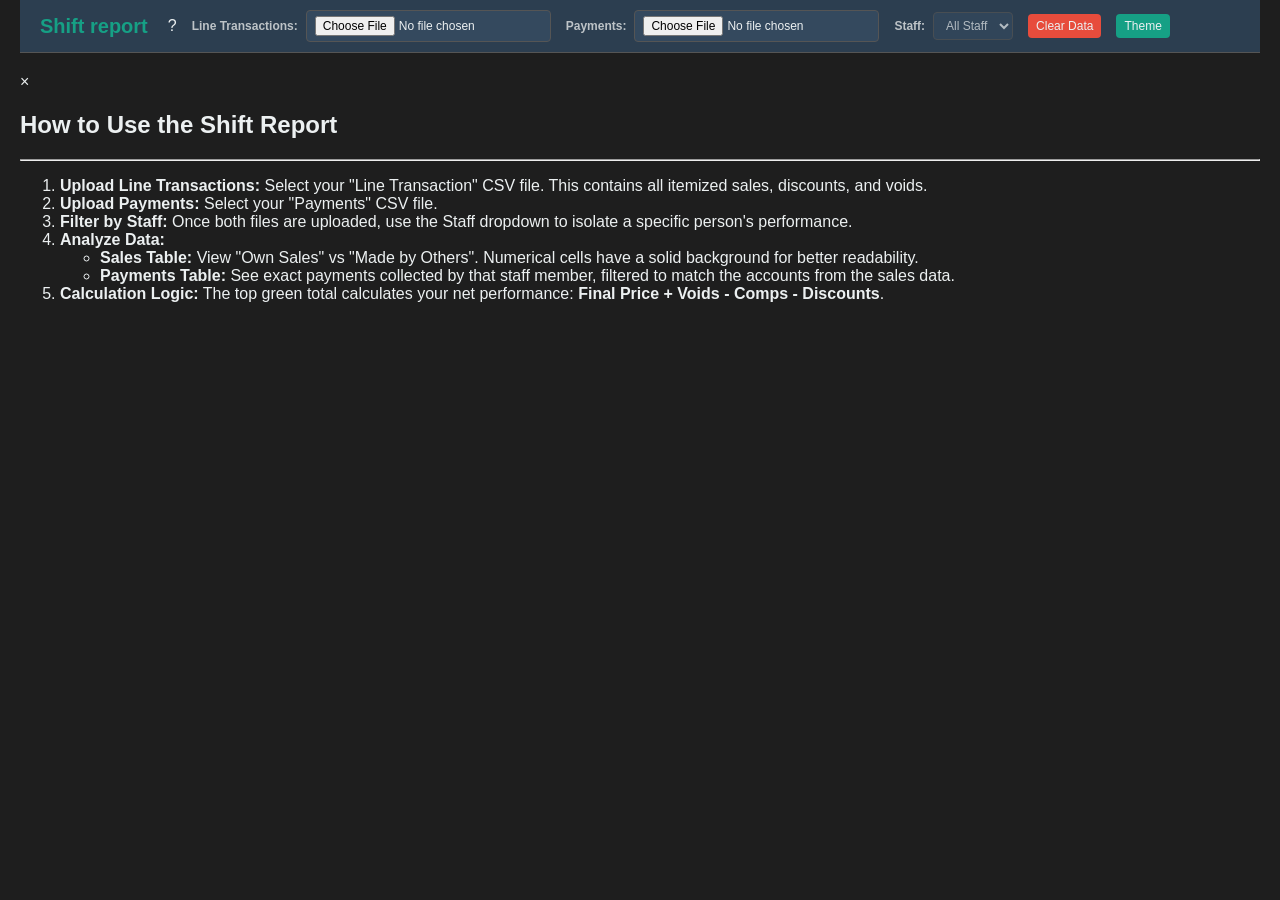
==== commit 46504fe6: "Update index.html" ====
--- a/index.html
+++ b/index.html
@@ -9,10 +9,13 @@
 <body>
 
   <div class="top-bar">
-    <h1>Shift report</h1>
+    <div style="display: flex; align-items: center; gap: 10px;">
+      <h1>Shift report</h1>
+      <span id="helpIcon" class="help-icon" title="View Instructions">?</span>
+    </div>
     
     <div class="control-group">
-      <label for="csvFileInput">Sales:</label>
+      <label for="csvFileInput">Line Transactions:</label>
       <input type="file" id="csvFileInput" accept=".csv" />
     </div>
 
@@ -32,21 +35,42 @@
     <button id="toggleTheme">Theme</button>
   </div>
 
+  <div id="helpModal" class="modal">
+    <div class="modal-content">
+      <span class="close-btn">&times;</span>
+      <h2>How to Use the Shift Report</h2>
+      <hr>
+      <ol>
+        <li><strong>Upload Line Transactions:</strong> Select your "Line Transaction" CSV file. This contains all itemized sales, discounts, and voids.</li>
+        <li><strong>Upload Payments:</strong> Select your "Payments" CSV file.</li>
+        <li><strong>Filter by Staff:</strong> Once both files are uploaded, use the Staff dropdown to isolate a specific person's performance.</li>
+        <li><strong>Analyze Data:</strong>
+          <ul>
+            <li><strong>Sales Table:</strong> View "Own Sales" vs "Made by Others". Numerical cells have a solid background for better readability.</li>
+            <li><strong>Payments Table:</strong> See exact payments collected by that staff member, filtered to match the accounts from the sales data.</li>
+          </ul>
+        </li>
+        <li><strong>Calculation Logic:</strong> The top green total calculates your net performance: <strong>Final Price + Voids - Comps - Discounts</strong>.</li>
+      </ol>
+    </div>
+  </div>
+
   <div id="salesSection" class="table-section" style="display: none;">
     <h2 class="main-table-title">Sales</h2>
-    <h2>Total Sales after Voids and Comp<span id="ownPlusVoidsTotal" class="table-total"></span></h2>
+    <h2>Total Sales after Voids, Discount, and Comp<span id="ownPlusVoidsTotal" class="table-total"></span></h2>
     <div class="table-container">
       <table id="csvTableCombined"></table>
     </div>
-    <button class="export-btn" onclick="exportTableToCSV('csvTableCombined','sales_breakdown.csv')">Export Sales CSV</button>
+    <button class="export-btn" onclick="exportTableToCSV('csvTableCombined','sales_report.csv')">Export Sales CSV</button>
   </div>
 
   <div id="paymentsSection" class="table-section" style="display: none;">
     <h2 class="main-table-title">Payments</h2>
+    <h2>Payments of the day<span id="paymentsOfTheDayTotal" class="table-total"></span></h2>
     <div class="table-container">
       <table id="csvTablePayments"></table>
     </div>
-    <button class="export-btn" onclick="exportTableToCSV('csvTablePayments','payments_breakdown.csv')">Export Payments CSV</button>
+    <button class="export-btn" onclick="exportTableToCSV('csvTablePayments','payments_report.csv')">Export Payments CSV</button>
   </div>
 
   <script src="script.js"></script>
--- a/style.css
+++ b/style.css
@@ -0,0 +1,92 @@
+/* --- BASE STYLES --- */
+body {
+  font-family: 'Segoe UI', Tahoma, Geneva, Verdana, sans-serif;
+  background: #1e1e1e;
+  color: #ecf0f1;
+  margin: 0;
+  padding: 0 20px 20px 20px;
+  transition: all 0.3s ease;
+}
+
+/* --- STICKY TOOLBAR ONLY --- */
+.top-bar {
+  display: flex;
+  align-items: center;
+  gap: 15px;
+  background: #2c3e50;
+  padding: 10px 20px;
+  border-bottom: 1px solid #555;
+  flex-wrap: wrap;
+  
+  /* Sticky Logic */
+  position: sticky;
+  top: 0;
+  z-index: 100;
+  margin-bottom: 20px;
+}
+
+.top-bar h1 { margin: 0; font-size: 20px; margin-right: 10px; white-space: nowrap; color: #16a085; }
+.control-group { display: flex; align-items: center; gap: 8px; }
+.top-bar label { font-size: 12px; font-weight: bold; color: #bdc3c7; }
+
+/* --- UI ELEMENTS --- */
+input[type="file"], select, button {
+  padding: 5px 8px;
+  font-size: 12px;
+  border-radius: 4px;
+  border: 1px solid #555;
+  background-color: #34495e;
+  color: #ecf0f1;
+  cursor: pointer;
+}
+
+button#clearCsv { background-color: #e74c3c; border: none; }
+button#toggleTheme { background-color: #16a085; border: none; }
+
+/* --- TABLE STYLING --- */
+.table-section { margin-bottom: 30px; }
+.main-table-title { font-size: 22px; color: #16a085; margin-bottom: 5px; text-transform: uppercase; letter-spacing: 1px; }
+.table-section h2 { margin-top: 0; font-size: 16px; display: flex; align-items: center; color: #bdc3c7; }
+.table-total { font-size: 16px; font-weight: bold; margin-left: 10px; color: #2ecc71; }
+
+.table-container {
+  overflow: auto;
+  max-height: 500px;
+  background: #2c3e50;
+  border-radius: 6px;
+  border: 1px solid #555;
+}
+
+table { width: 100%; border-collapse: collapse; font-size: 12px; }
+th, td { border: 1px solid #555; padding: 6px; text-align: left; white-space: nowrap; }
+
+/* Table Headers: Standard scroll behavior */
+th { 
+  background-color: #34495e; 
+  text-align: center; 
+}
+
+tr:nth-child(even) { background-color: #3c4a5a; }
+
+/* GRAND TOTALS ROW: Darker Shading for both Sales and Payments */
+tr.totals-row td {
+  font-weight: bold;
+  background-color: #1a242f !important; /* Dark solid background */
+  color: #f1c40f; /* Gold text for clarity */
+}
+
+/* DATA CELLS: Solid background color */
+.highlight-col { background-color: #2c3e50 !important; }
+.group-divider { border-right: 2px solid #16a085 !important; }
+
+/* --- LIGHT MODE --- */
+body.light-mode { background: #f4f4f4; color: #2c3e50; }
+body.light-mode .top-bar { background: #fff; border-bottom: 1px solid #ccc; }
+body.light-mode input[type="file"], body.light-mode select, body.light-mode button { background-color: #ecf0f1; color: #2c3e50; border: 1px solid #ccc; }
+body.light-mode .table-container { background-color: #fff; border: 1px solid #ccc; }
+body.light-mode th { background-color: #bdc3c7; color: #2c3e50; }
+body.light-mode tr.totals-row td { background-color: #dcdde1 !important; color: #2c3e50; }
+body.light-mode tr:nth-child(even) { background-color: #e1e5e8; }
+body.light-mode .highlight-col { background-color: #e8ecef !important; }
+
+.export-btn { margin-top: 10px; background-color: #7f8c8d; border: none; color: white; border-radius: 4px; padding: 5px 10px; cursor: pointer; }
